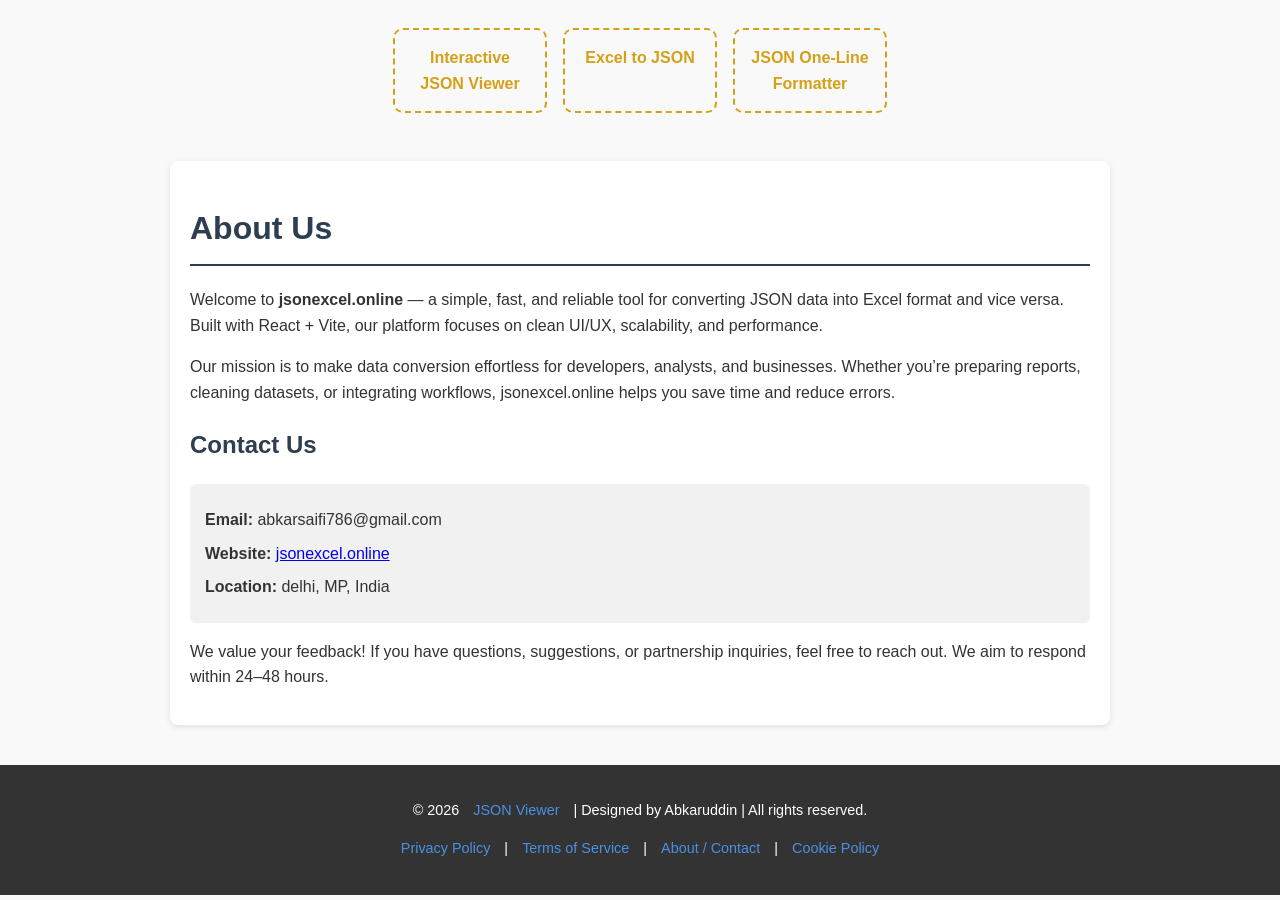
==== aboutandcontact.html @ fb168b0a "added pages about and contact and privacy and policy and terms and conditions cookiepolicy" ====
<!DOCTYPE html>
<html lang="en">
<head>
  <meta charset="UTF-8">
  <meta name="viewport" content="width=device-width, initial-scale=1.0">
  <title>About & Contact - jsonexcel.online</title>
  <style>
    body {
      font-family: Arial, sans-serif;
      line-height: 1.6;
      margin: 0;
      padding: 0;
      background: #f9f9f9;
      color: #333;
    }
    .container {
      max-width: 900px;
      margin: 40px auto;
      padding: 20px;
      background: #fff;
      border-radius: 8px;
      box-shadow: 0 2px 6px rgba(0,0,0,0.1);
    }
    h1, h2 {
      color: #2c3e50;
    }
    h1 {
      border-bottom: 2px solid #2c3e50;
      padding-bottom: 10px;
    }
    p {
      margin-bottom: 15px;
    }
    .contact-info {
      margin-top: 20px;
      padding: 15px;
      background: #f1f1f1;
      border-radius: 6px;
    }
    .contact-info p {
      margin: 8px 0;
    }
    footer {
      text-align: center;
      margin-top: 30px;
      font-size: 0.9em;
      color: #777;
    }
  </style>

    <link rel="stylesheet" type="text/css" href="content/style.css">
  <link rel="stylesheet" type="text/css" href="content/animatebutton.css">


</head>
<body>

    <section>
    <div id="containerbhai">
      <div id="itembhai1" class="itembhai"><a href="index.html">Interactive JSON Viewer</a></div>
      <div id="itembhai2" class="itembhai"><a href="excelsheet.html">Excel to JSON</a></div>
      <div id="itembhai3" class="itembhai"><a href="onelinejson.html">JSON One-Line Formatter</a></div>
    </div>
  </section>
  
  <div class="container">
    <h1>About Us</h1>
    <p>Welcome to <strong>jsonexcel.online</strong> — a simple, fast, and reliable tool for converting JSON data into Excel format and vice versa. Built with React + Vite, our platform focuses on clean UI/UX, scalability, and performance.</p>

    <p>Our mission is to make data conversion effortless for developers, analysts, and businesses. Whether you’re preparing reports, cleaning datasets, or integrating workflows, jsonexcel.online helps you save time and reduce errors.</p>

    <h2>Contact Us</h2>
    <div class="contact-info">
      <p><strong>Email:</strong> abkarsaifi786@gmail.com</p>
      <p><strong>Website:</strong> <a href="https://jsonexcel.online">jsonexcel.online</a></p>
      <p><strong>Location:</strong> delhi, MP, India</p>
    </div>

    <p>We value your feedback! If you have questions, suggestions, or partnership inquiries, feel free to reach out. We aim to respond within 24–48 hours.</p>

   
  </div>

  <!-- Footer -->
  <footer class="footer">
    <p>&copy; <span class="FooterYear"></span> <a href="https://www.jsonexcel.online">JSON Viewer</a> | Designed by Abkaruddin | All rights reserved.</p>
    <p>
      <a href="privacypolicy.html">Privacy Policy</a> | 
      <a href="termsandconditions.html">Terms of Service</a> | 
      <a href="aboutandcontact.html">About / Contact</a>   |
        <a href="cookiepolicy.html">Cookie Policy</a>
    </p>
  </footer>

 <script src="content/common.js" type="text/javascript"></script>
</body>
</html>
---- content/style.css ----
body {
      margin: 0;
      font-family: Arial, sans-serif;
      background: #f9f9f9;
    }

    /* Navigation Bar */
    .navbar {
      display: flex;
      justify-content: space-between;
      align-items: center;
      background: #4a90e2;
      padding: 10px 20px;
      color: #fff;
      position: sticky;
      top: 0;
      z-index: 1000;
    }

    .navbar .logo {
      font-size: 20px;
      font-weight: bold;
    }

    .navbar ul {
      list-style: none;
      display: flex;
      margin: 0;
      padding: 0;
    }

    .navbar ul li {
      margin: 0 15px;
    }

    .navbar ul li a {
      text-decoration: none;
      color: #fff;
      font-weight: 500;
      transition: color 0.3s ease;
    }

    .navbar ul li a:hover {
      color: #ffd700;
    }

    /* Footer */
    .footer {
      background: #333;
      color: #fff;
      text-align: center;
      padding: 20px;
      margin-top: 40px;
    }

    .footer a {
      color: #4a90e2;
      text-decoration: none;
      margin: 0 10px;
      transition: color 0.3s ease;
    }

    .footer a:hover {
      color: #ffd700;
    }

    /* Responsive */
    @media (max-width: 600px) {
      .navbar ul {
        flex-direction: column;
        align-items: flex-start;
      }
      .navbar ul li {
        margin: 10px 0;
      }
    }
    

      /* file upload section */

  .file-upload {
    display: inline-block;
    position: relative;
    overflow: hidden;
    border: 2px solid #d4a017;
    border-radius: 6px;
    background-color: #a09e9917;
    color: #d4a017;
    font-family: Arial, sans-serif;
    font-size: 14px;
    padding: 10px 20px;
    cursor: pointer;
    transition: all 0.3s ease;
  }

  .file-upload:hover {
    background-color: #d4a017;
    color: #fff;
  }

  /* Hide the default file input */
  #upload {
    position: absolute;
    left: 0;
    top: 0;
    opacity: 0;
    cursor: pointer;
    height: 100%;
    width: 100%;
  }
---- content/animatebutton.css ----
#containerbhai {
      display: flex;
      justify-content: center;
      flex-wrap: wrap;
      margin-top: 20px;
    }

    .itembhai {
      border: 2px dashed #d4a017;
      margin: 8px;
      padding: 15px;
      border-radius: 10px;
      width: 120px;
      text-align: center;
      font-weight: bold;
      color: #d4a017;
      cursor: pointer;
      transition: transform 0.5s ease, box-shadow 0.5s ease;
    }

    .btn-primary {
      background-color: #fff;
      color: #d4a017;
      border: none;
      padding: 10px 20px;
      border-radius: 5px;
      cursor: pointer;
      border: 2px dashed #d4a017;
       text-align: center;
    }

     .btn-primary:hover {
      background-color: #a09e9917;
      color: #d4a017;
    }

#containerbhai a {
  text-decoration: none;   /* removes underline */
  color: #d4a017;             /* set your preferred text color */
}
    /* Different background colors */
    /* #itembhai1 { background: #d4a017; }
    #itembhai2 { background: #d4a017; }
    #itembhai3 { background: #d4a017; } */


    /* Hover effect */
    .itembhai:hover {
      transform: scale(1.1) rotate(5deg);
      box-shadow: 0 8px 20px rgba(0,0,0,0.2);
    }

    

    /* Buttons */
    .controls {
      margin-top: 20px;
    }
    .btn {
      background: #4a90e2;
      color: #fff;
      border: none;
      padding: 10px 20px;
      margin: 5px;
      border-radius: 5px;
      cursor: pointer;
      transition: background 0.3s ease;
    }
    .btn:hover {
      background: #357ab8;
    }
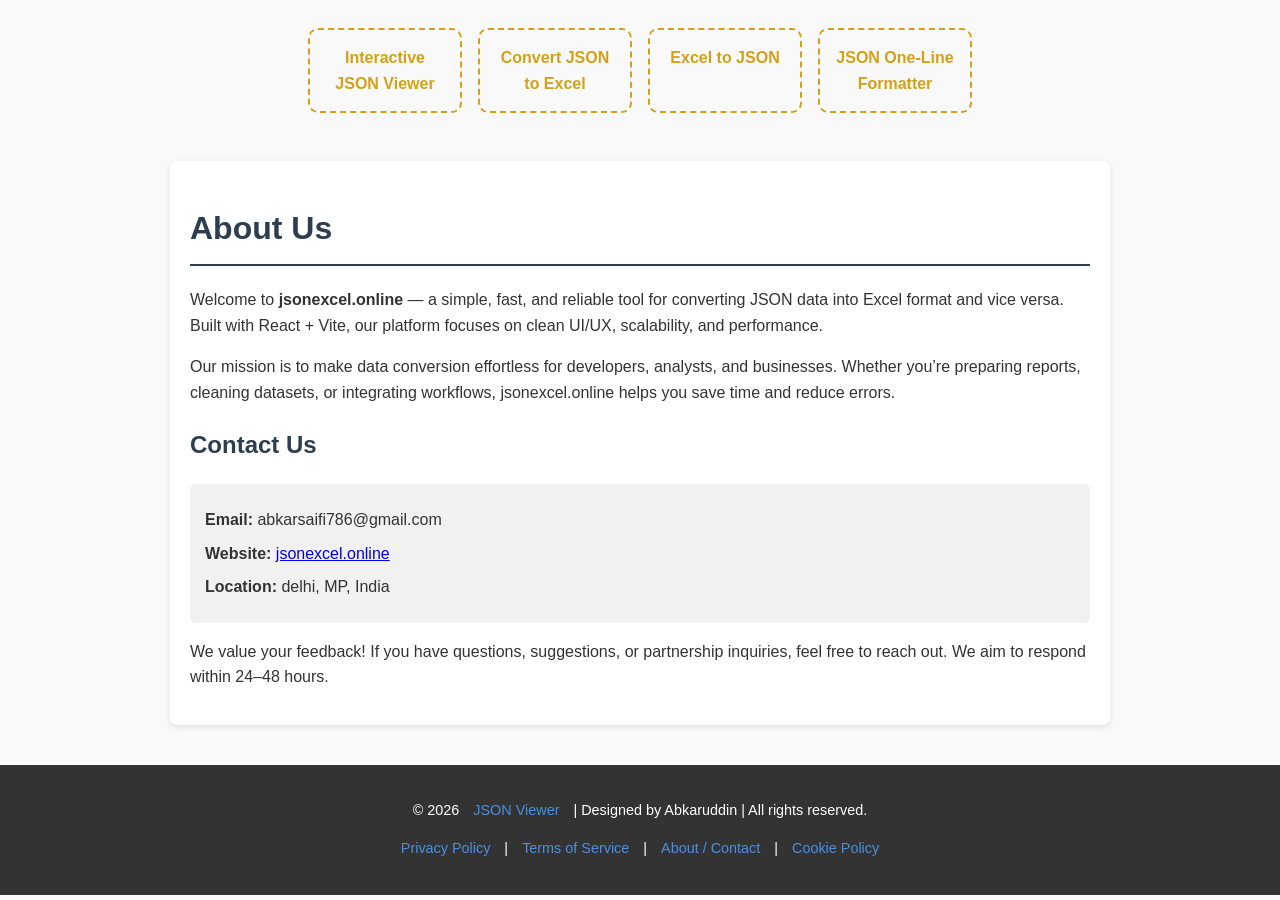
==== commit 4de91e9d: "new pages added exceltojson Co-authored-by: Copilot <copilot@github.com>" ====
--- a/aboutandcontact.html
+++ b/aboutandcontact.html
@@ -58,6 +58,7 @@
     <section>
     <div id="containerbhai">
       <div id="itembhai1" class="itembhai"><a href="index.html">Interactive JSON Viewer</a></div>
+      <div id="itembhai1" class="itembhai"><a href="jsonexcel.html">Convert JSON to Excel</a></div>
       <div id="itembhai2" class="itembhai"><a href="excelsheet.html">Excel to JSON</a></div>
       <div id="itembhai3" class="itembhai"><a href="onelinejson.html">JSON One-Line Formatter</a></div>
     </div>
